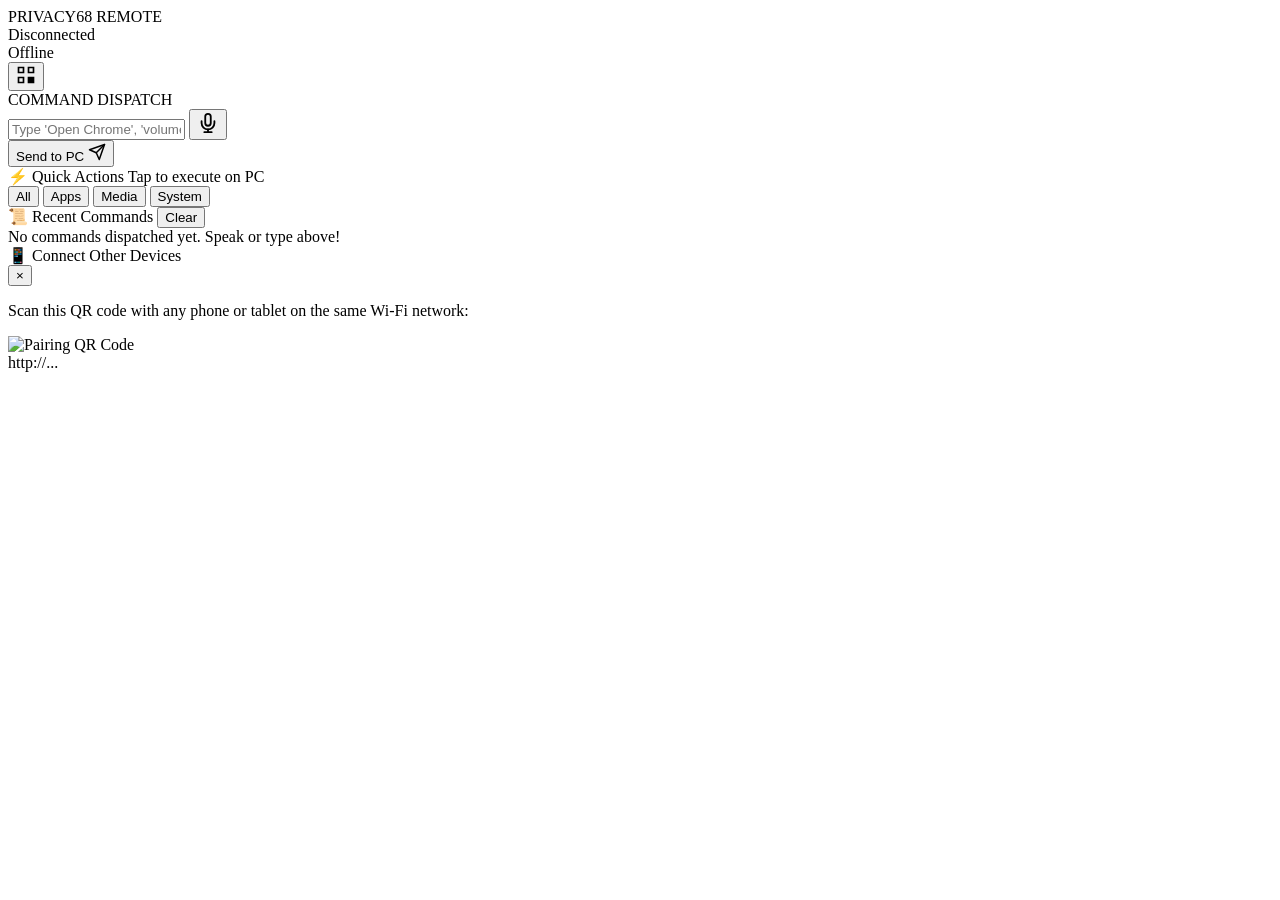
==== server/static/index.html @ c28305e7 "fix in ui" ====
<!DOCTYPE html>
<html lang="en">
<head>
    <meta charset="UTF-8">
    <meta name="viewport" content="width=device-width, initial-scale=1.0, maximum-scale=1.0, user-scalable=no, viewport-fit=cover">
    <meta name="theme-color" content="#0a0e17">
    <meta name="apple-mobile-web-app-capable" content="yes">
    <meta name="apple-mobile-web-app-status-bar-style" content="black-translucent">
    <title>PRIVACY68 Mobile Remote</title>
    <link rel="preconnect" href="https://fonts.googleapis.com">
    <link rel="preconnect" href="https://fonts.gstatic.com" crossorigin>
    <link href="https://fonts.googleapis.com/css2?family=JetBrains+Mono:wght@400;600&family=Outfit:wght@300;400;500;600;700&display=swap" rel="stylesheet">
    <link rel="stylesheet" href="style.css">
</head>
<body>
    <div class="ambient-glow glow-1"></div>
    <div class="ambient-glow glow-2"></div>

    <div class="app-container">
        <!-- Header -->
        <header class="app-header">
            <div class="brand">
                <div class="logo-orb">
                    <div class="orb-core"></div>
                    <div class="orb-ring"></div>
                </div>
                <div class="brand-text">
                    <div class="brand-title">PRIVACY68 <span class="badge">REMOTE</span></div>
                    <div class="brand-sub" id="pc-target">Connecting to PC...</div>
                </div>
            </div>
            <div class="header-actions">
                <div class="status-chip" id="connection-status">
                    <span class="status-dot"></span>
                    <span class="status-text">Online</span>
                </div>
                <button class="icon-btn" id="btn-qr" title="Show Pairing QR Code">
                    <svg width="20" height="20" viewBox="0 0 24 24" fill="none" stroke="currentColor" stroke-width="2"><path d="M3 3h6v6H3zM15 3h6v6h-6zM3 15h6v6H3zM15 15h2v2h-2zM19 15h2v2h-2zM15 19h2v2h-2zM19 19h2v2h-2z"/></svg>
                </button>
            </div>
        </header>

        <!-- Command Input Section -->
        <main class="main-content">
            <section class="command-card">
                <div class="card-label">COMMAND DISPATCH</div>
                <form id="command-form" class="input-form">
                    <div class="input-wrapper">
                        <input 
                            type="text" 
                            id="command-input" 
                            placeholder="Type 'Open Chrome', 'volume up'..." 
                            autocomplete="off"
                            autocorrect="off"
                            spellcheck="false"
                            required
                        >
                        <button type="button" class="mic-btn" id="btn-mic" title="Speak into Phone Mic">
                            <svg class="mic-icon" width="22" height="22" viewBox="0 0 24 24" fill="none" stroke="currentColor" stroke-width="2" stroke-linecap="round" stroke-linejoin="round">
                                <path d="M12 2a3 3 0 0 0-3 3v7a3 3 0 0 0 6 0V5a3 3 0 0 0-3-3z"></path>
                                <path d="M19 10v2a7 7 0 0 1-14 0v-2"></path>
                                <line x1="12" y1="19" x2="12" y2="22"></line>
                                <line x1="8" y1="22" x2="16" y2="22"></line>
                            </svg>
                            <span class="mic-pulse"></span>
                        </button>
                    </div>
                    <button type="submit" class="send-btn" id="btn-send">
                        <span>Send to PC</span>
                        <svg width="18" height="18" viewBox="0 0 24 24" fill="none" stroke="currentColor" stroke-width="2" stroke-linecap="round" stroke-linejoin="round">
                            <line x1="22" y1="2" x2="11" y2="13"></line>
                            <polygon points="22 2 15 22 11 13 2 9 22 2"></polygon>
                        </svg>
                    </button>
                </form>
                <div class="voice-status" id="voice-status" style="display: none;">
                    <span class="pulse-dot"></span>
                    <span id="voice-status-text">Listening... Speak now</span>
                </div>
            </section>

            <!-- Quick Action Grid -->
            <section class="section">
                <div class="section-title">
                    <span>⚡ Quick Actions</span>
                    <span class="section-sub">Tap to execute on PC</span>
                </div>
                
                <!-- Category Tabs -->
                <div class="category-tabs">
                    <button class="tab-btn active" data-cat="all">All</button>
                    <button class="tab-btn" data-cat="Apps">Apps</button>
                    <button class="tab-btn" data-cat="Media">Media</button>
                    <button class="tab-btn" data-cat="System">System</button>
                </div>

                <div class="actions-grid" id="actions-grid">
                    <!-- Loaded dynamically via JS -->
                </div>
            </section>

            <!-- Live Execution Feed -->
            <section class="section">
                <div class="section-title">
                    <span>📜 Recent Commands</span>
                    <button class="clear-btn" id="btn-clear-history">Clear</button>
                </div>
                <div class="history-list" id="history-list">
                    <div class="empty-history">No commands dispatched yet. Speak or type above!</div>
                </div>
            </section>
        </main>

        <!-- Toast Notifications -->
        <div id="toast-container" class="toast-container"></div>

        <!-- QR Code Pairing Modal -->
        <div class="modal" id="qr-modal">
            <div class="modal-backdrop" id="modal-backdrop"></div>
            <div class="modal-card">
                <div class="modal-header">
                    <div class="modal-title">📱 Connect Other Devices</div>
                    <button class="close-btn" id="btn-close-modal">&times;</button>
                </div>
                <div class="modal-body">
                    <p class="modal-desc">Scan this QR code with any phone or tablet on the same Wi-Fi network:</p>
                    <div class="qr-box">
                        <img id="qr-image" src="/api/qr" alt="Pairing QR Code">
                    </div>
                    <div class="url-badge" id="modal-url">http://...</div>
                </div>
            </div>
        </div>
    </div>

    <script src="app.js"></script>
</body>
</html>
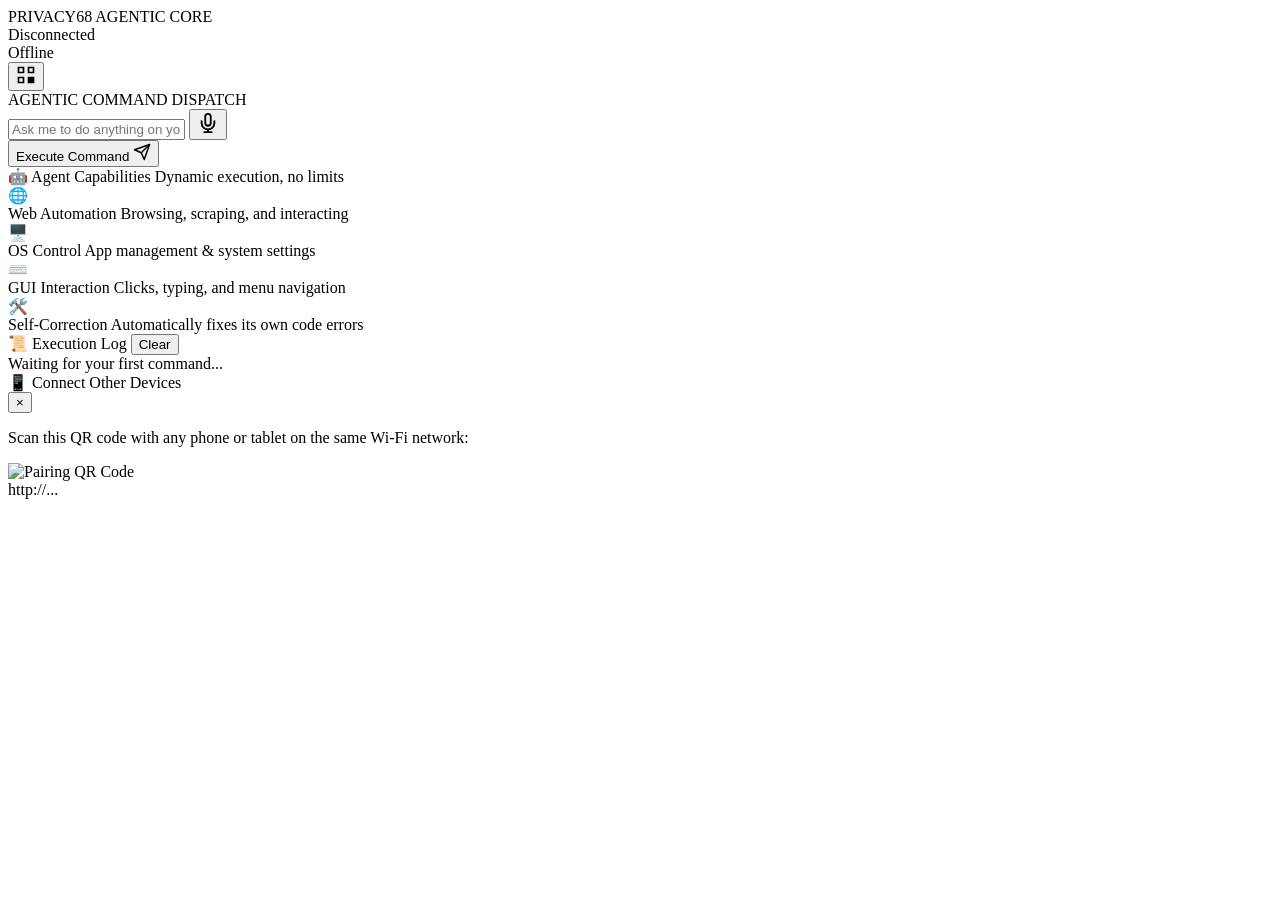
==== commit fe132715: "Fix agent brain and core tests" ====
--- a/server/static/index.html
+++ b/server/static/index.html
@@ -25,8 +25,8 @@
                     <div class="orb-ring"></div>
                 </div>
                 <div class="brand-text">
-                    <div class="brand-title">PRIVACY68 <span class="badge">REMOTE</span></div>
-                    <div class="brand-sub" id="pc-target">Connecting to PC...</div>
+                    <div class="brand-title">PRIVACY68 <span class="badge">AGENTIC CORE</span></div>
+                    <div class="brand-sub" id="pc-target">Autonomous System Online</div>
                 </div>
             </div>
             <div class="header-actions">
@@ -43,13 +43,13 @@
         <!-- Command Input Section -->
         <main class="main-content">
             <section class="command-card">
-                <div class="card-label">COMMAND DISPATCH</div>
+                <div class="card-label">AGENTIC COMMAND DISPATCH</div>
                 <form id="command-form" class="input-form">
                     <div class="input-wrapper">
-                        <input 
-                            type="text" 
-                            id="command-input" 
-                            placeholder="Type 'Open Chrome', 'volume up'..." 
+                        <input
+                            type="text"
+                            id="command-input"
+                            placeholder="Ask me to do anything on your PC..."
                             autocomplete="off"
                             autocorrect="off"
                             spellcheck="false"
@@ -66,7 +66,7 @@
                         </button>
                     </div>
                     <button type="submit" class="send-btn" id="btn-send">
-                        <span>Send to PC</span>
+                        <span id="btn-text">Execute Command</span>
                         <svg width="18" height="18" viewBox="0 0 24 24" fill="none" stroke="currentColor" stroke-width="2" stroke-linecap="round" stroke-linejoin="round">
                             <line x1="22" y1="2" x2="11" y2="13"></line>
                             <polygon points="22 2 15 22 11 13 2 9 22 2"></polygon>
@@ -79,34 +79,52 @@
                 </div>
             </section>
 
-            <!-- Quick Action Grid -->
+            <!-- Agent Capabilities Section -->
             <section class="section">
                 <div class="section-title">
-                    <span>⚡ Quick Actions</span>
-                    <span class="section-sub">Tap to execute on PC</span>
+                    <span>🤖 Agent Capabilities</span>
+                    <span class="section-sub">Dynamic execution, no limits</span>
                 </div>
-                
-                <!-- Category Tabs -->
-                <div class="category-tabs">
-                    <button class="tab-btn active" data-cat="all">All</button>
-                    <button class="tab-btn" data-cat="Apps">Apps</button>
-                    <button class="tab-btn" data-cat="Media">Media</button>
-                    <button class="tab-btn" data-cat="System">System</button>
-                </div>
-
-                <div class="actions-grid" id="actions-grid">
-                    <!-- Loaded dynamically via JS -->
+                <div class="capabilities-grid" id="capabilities-grid">
+                    <div class="cap-item">
+                        <span class="cap-icon">🌐</span>
+                        <div class="cap-info">
+                            <span class="cap-name">Web Automation</span>
+                            <span class="cap-desc">Browsing, scraping, and interacting</span>
+                        </div>
+                    </div>
+                    <div class="cap-item">
+                        <span class="cap-icon">🖥️</span>
+                        <div class="cap-info">
+                            <span class="cap-name">OS Control</span>
+                            <span class="cap-desc">App management & system settings</span>
+                        </div>
+                    </div>
+                    <div class="cap-item">
+                        <span class="cap-icon">⌨️</span>
+                        <div class="cap-info">
+                            <span class="cap-name">GUI Interaction</span>
+                            <span class="cap-desc">Clicks, typing, and menu navigation</span>
+                        </div>
+                    </div>
+                    <div class="cap-item">
+                        <span class="cap-icon">🛠️</span>
+                        <div class="cap-info">
+                            <span class="cap-name">Self-Correction</span>
+                            <span class="cap-desc">Automatically fixes its own code errors</span>
+                        </div>
+                    </div>
                 </div>
             </section>
 
             <!-- Live Execution Feed -->
             <section class="section">
                 <div class="section-title">
-                    <span>📜 Recent Commands</span>
+                    <span>📜 Execution Log</span>
                     <button class="clear-btn" id="btn-clear-history">Clear</button>
                 </div>
                 <div class="history-list" id="history-list">
-                    <div class="empty-history">No commands dispatched yet. Speak or type above!</div>
+                    <div class="empty-history">Waiting for your first command...</div>
                 </div>
             </section>
         </main>
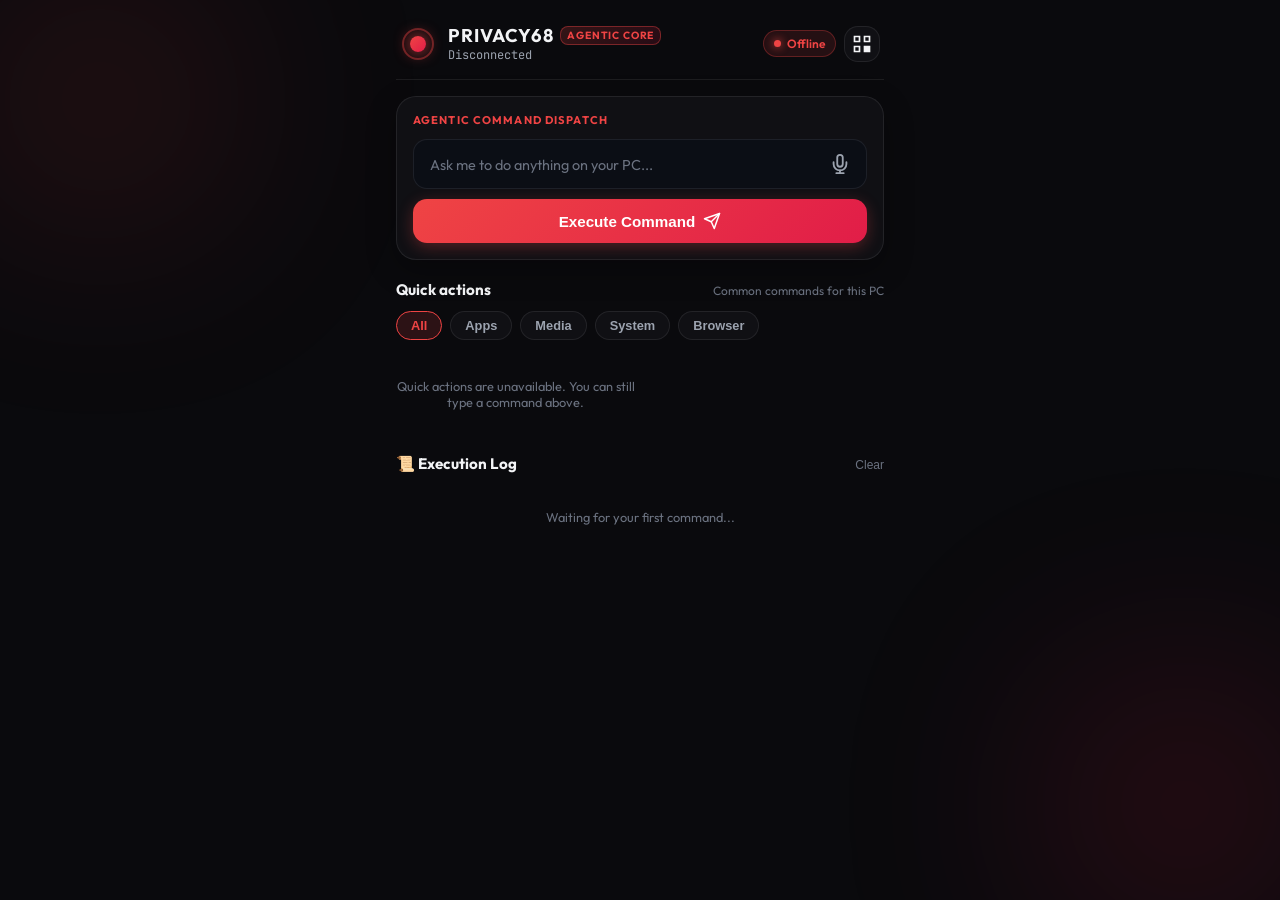
==== commit f03c4fde: "feat: update dashboard, plugins, docs, and installer Co-authored-by: Copilot <223556219+Copilot@user" ====
--- a/server/static/index.html
+++ b/server/static/index.html
@@ -79,42 +79,20 @@
                 </div>
             </section>
 
-            <!-- Agent Capabilities Section -->
+            <!-- Quick Actions -->
             <section class="section">
                 <div class="section-title">
-                    <span>🤖 Agent Capabilities</span>
-                    <span class="section-sub">Dynamic execution, no limits</span>
+                    <span>Quick actions</span>
+                    <span class="section-sub">Common commands for this PC</span>
                 </div>
-                <div class="capabilities-grid" id="capabilities-grid">
-                    <div class="cap-item">
-                        <span class="cap-icon">🌐</span>
-                        <div class="cap-info">
-                            <span class="cap-name">Web Automation</span>
-                            <span class="cap-desc">Browsing, scraping, and interacting</span>
-                        </div>
-                    </div>
-                    <div class="cap-item">
-                        <span class="cap-icon">🖥️</span>
-                        <div class="cap-info">
-                            <span class="cap-name">OS Control</span>
-                            <span class="cap-desc">App management & system settings</span>
-                        </div>
-                    </div>
-                    <div class="cap-item">
-                        <span class="cap-icon">⌨️</span>
-                        <div class="cap-info">
-                            <span class="cap-name">GUI Interaction</span>
-                            <span class="cap-desc">Clicks, typing, and menu navigation</span>
-                        </div>
-                    </div>
-                    <div class="cap-item">
-                        <span class="cap-icon">🛠️</span>
-                        <div class="cap-info">
-                            <span class="cap-name">Self-Correction</span>
-                            <span class="cap-desc">Automatically fixes its own code errors</span>
-                        </div>
-                    </div>
+                <div class="category-tabs" role="tablist" aria-label="Filter quick actions">
+                    <button class="tab-btn active" type="button" role="tab" aria-selected="true" data-cat="all">All</button>
+                    <button class="tab-btn" type="button" role="tab" aria-selected="false" data-cat="Apps">Apps</button>
+                    <button class="tab-btn" type="button" role="tab" aria-selected="false" data-cat="Media">Media</button>
+                    <button class="tab-btn" type="button" role="tab" aria-selected="false" data-cat="System">System</button>
+                    <button class="tab-btn" type="button" role="tab" aria-selected="false" data-cat="Browser">Browser</button>
                 </div>
+                <div class="actions-grid" id="actions-grid" aria-live="polite"></div>
             </section>
 
             <!-- Live Execution Feed -->
--- a/server/static/style.css
+++ b/server/static/style.css
@@ -0,0 +1,712 @@
+:root {
+    --bg-primary: #0a0a0d;
+    --bg-secondary: #121217;
+    --bg-card: rgba(18, 18, 23, 0.85);
+    --bg-card-hover: rgba(28, 28, 36, 0.95);
+    --border-color: rgba(255, 255, 255, 0.08);
+    --border-active: rgba(239, 68, 68, 0.5);
+    
+    --primary: #ef4444;
+    --primary-glow: rgba(239, 68, 68, 0.3);
+    --accent: #e11d48;
+    --accent-glow: rgba(225, 29, 72, 0.3);
+    --success: #10b981;
+    --error: #ef4444;
+    --warning: #f59e0b;
+
+    --text-main: #f3f4f6;
+    --text-muted: #9ca3af;
+    --text-sub: #6b7280;
+
+    --radius-sm: 8px;
+    --radius-md: 14px;
+    --radius-lg: 20px;
+    --radius-full: 9999px;
+
+    --font-sans: 'Outfit', -apple-system, BlinkMacSystemFont, sans-serif;
+    --font-mono: 'JetBrains Mono', monospace;
+}
+
+* {
+    box-sizing: border-box;
+    margin: 0;
+    padding: 0;
+    -webkit-tap-highlight-color: transparent;
+}
+
+body {
+    font-family: var(--font-sans);
+    background-color: var(--bg-primary);
+    color: var(--text-main);
+    min-height: 100vh;
+    display: flex;
+    justify-content: center;
+    overflow-x: hidden;
+    position: relative;
+    padding: env(safe-area-inset-top) env(safe-area-inset-right) env(safe-area-inset-bottom) env(safe-area-inset-left);
+}
+
+/* Background Ambient Glows */
+.ambient-glow {
+    position: fixed;
+    border-radius: 50%;
+    filter: blur(120px);
+    pointer-events: none;
+    z-index: 0;
+    opacity: 0.35;
+}
+
+.glow-1 {
+    width: 300px;
+    height: 300px;
+    background: radial-gradient(circle, var(--primary) 0%, transparent 70%);
+    top: -50px;
+    left: -50px;
+}
+
+.glow-2 {
+    width: 350px;
+    height: 350px;
+    background: radial-gradient(circle, var(--accent) 0%, transparent 70%);
+    bottom: -80px;
+    right: -80px;
+}
+
+.app-container {
+    width: 100%;
+    max-width: 520px;
+    min-height: 100vh;
+    display: flex;
+    flex-direction: column;
+    position: relative;
+    z-index: 1;
+    padding: 16px;
+}
+
+/* Header */
+.app-header {
+    display: flex;
+    justify-content: space-between;
+    align-items: center;
+    padding: 8px 4px 16px;
+    border-bottom: 1px solid var(--border-color);
+}
+
+.brand {
+    display: flex;
+    align-items: center;
+    gap: 12px;
+}
+
+.logo-orb {
+    position: relative;
+    width: 36px;
+    height: 36px;
+    display: flex;
+    align-items: center;
+    justify-content: center;
+}
+
+.orb-core {
+    width: 16px;
+    height: 16px;
+    background: linear-gradient(135deg, var(--primary), var(--accent));
+    border-radius: 50%;
+    box-shadow: 0 0 16px var(--primary);
+    animation: pulse 2.5s infinite alternate ease-in-out;
+}
+
+.orb-ring {
+    position: absolute;
+    width: 32px;
+    height: 32px;
+    border: 2px solid rgba(239, 68, 68, 0.4);
+    border-radius: 50%;
+    animation: spin 8s linear infinite;
+}
+
+@keyframes spin {
+    to { transform: rotate(360deg); }
+}
+
+@keyframes pulse {
+    0% { transform: scale(0.85); filter: drop-shadow(0 0 4px var(--primary)); }
+    100% { transform: scale(1.15); filter: drop-shadow(0 0 14px var(--accent)); }
+}
+
+.brand-title {
+    font-size: 1.15rem;
+    font-weight: 700;
+    letter-spacing: 0.05em;
+    display: flex;
+    align-items: center;
+    gap: 6px;
+}
+
+.badge {
+    font-size: 0.65rem;
+    font-weight: 700;
+    background: linear-gradient(135deg, rgba(239, 68, 68, 0.18), rgba(225, 29, 72, 0.14));
+    border: 1px solid rgba(239, 68, 68, 0.4);
+    color: var(--primary);
+    padding: 2px 6px;
+    border-radius: var(--radius-sm);
+    letter-spacing: 0.08em;
+}
+
+.brand-sub {
+    font-size: 0.75rem;
+    color: var(--text-muted);
+    font-family: var(--font-mono);
+}
+
+.header-actions {
+    display: flex;
+    align-items: center;
+    gap: 8px;
+}
+
+.status-chip {
+    display: flex;
+    align-items: center;
+    gap: 6px;
+    padding: 5px 10px;
+    border-radius: var(--radius-full);
+    background: rgba(16, 185, 129, 0.12);
+    border: 1px solid rgba(16, 185, 129, 0.3);
+    font-size: 0.75rem;
+    font-weight: 600;
+    color: var(--success);
+}
+
+.status-chip.offline {
+    background: rgba(239, 68, 68, 0.12);
+    border-color: rgba(239, 68, 68, 0.3);
+    color: var(--error);
+}
+
+.status-dot {
+    width: 7px;
+    height: 7px;
+    background-color: currentColor;
+    border-radius: 50%;
+    box-shadow: 0 0 8px currentColor;
+}
+
+.icon-btn {
+    background: var(--bg-card);
+    border: 1px solid var(--border-color);
+    color: var(--text-main);
+    width: 36px;
+    height: 36px;
+    border-radius: var(--radius-md);
+    display: flex;
+    align-items: center;
+    justify-content: center;
+    cursor: pointer;
+    transition: all 0.2s ease;
+}
+
+.icon-btn:active {
+    transform: scale(0.92);
+    background: var(--bg-card-hover);
+}
+
+/* Main Content */
+.main-content {
+    display: flex;
+    flex-direction: column;
+    gap: 20px;
+    margin-top: 16px;
+    padding-bottom: 24px;
+}
+
+/* Command Card */
+.command-card {
+    background: var(--bg-card);
+    backdrop-filter: blur(16px);
+    -webkit-backdrop-filter: blur(16px);
+    border: 1px solid var(--border-color);
+    border-radius: var(--radius-lg);
+    padding: 16px;
+    box-shadow: 0 10px 30px rgba(0, 0, 0, 0.3);
+}
+
+.card-label {
+    font-size: 0.7rem;
+    font-weight: 700;
+    color: var(--primary);
+    letter-spacing: 0.1em;
+    margin-bottom: 12px;
+}
+
+.input-form {
+    display: flex;
+    flex-direction: column;
+    gap: 10px;
+}
+
+.input-wrapper {
+    position: relative;
+    display: flex;
+    align-items: center;
+}
+
+.input-wrapper input {
+    width: 100%;
+    background: rgba(10, 14, 23, 0.8);
+    border: 1px solid var(--border-color);
+    border-radius: var(--radius-md);
+    padding: 14px 50px 14px 16px;
+    color: var(--text-main);
+    font-size: 1rem;
+    font-family: var(--font-sans);
+    outline: none;
+    transition: all 0.2s ease;
+}
+
+.input-wrapper input:focus {
+    border-color: var(--primary);
+    box-shadow: 0 0 15px var(--primary-glow);
+}
+
+.input-wrapper input::placeholder {
+    color: var(--text-sub);
+    font-size: 0.9rem;
+}
+
+.mic-btn {
+    position: absolute;
+    right: 8px;
+    background: transparent;
+    border: none;
+    color: var(--text-muted);
+    width: 38px;
+    height: 38px;
+    border-radius: 50%;
+    display: flex;
+    align-items: center;
+    justify-content: center;
+    cursor: pointer;
+    transition: all 0.2s ease;
+}
+
+.mic-btn.listening {
+    color: #ef4444;
+}
+
+.mic-pulse {
+    position: absolute;
+    width: 38px;
+    height: 38px;
+    border-radius: 50%;
+    border: 2px solid #ef4444;
+    opacity: 0;
+    pointer-events: none;
+}
+
+.mic-btn.listening .mic-pulse {
+    animation: mic-ripple 1.2s infinite ease-out;
+}
+
+@keyframes mic-ripple {
+    0% { transform: scale(0.9); opacity: 0.8; }
+    100% { transform: scale(1.6); opacity: 0; }
+}
+
+.send-btn {
+    background: linear-gradient(135deg, var(--primary), var(--accent));
+    border: none;
+    border-radius: var(--radius-md);
+    padding: 13px 20px;
+    color: white;
+    font-size: 0.95rem;
+    font-weight: 600;
+    display: flex;
+    align-items: center;
+    justify-content: center;
+    gap: 8px;
+    cursor: pointer;
+    box-shadow: 0 4px 15px var(--primary-glow);
+    transition: all 0.2s ease;
+}
+
+.send-btn:active {
+    transform: scale(0.97);
+    filter: brightness(1.1);
+}
+
+.send-btn:disabled {
+    cursor: wait;
+    opacity: 0.6;
+    transform: none;
+}
+
+.voice-status {
+    display: flex;
+    align-items: center;
+    gap: 8px;
+    margin-top: 10px;
+    padding: 8px 12px;
+    border-radius: var(--radius-sm);
+    background: rgba(239, 68, 68, 0.12);
+    border: 1px solid rgba(239, 68, 68, 0.3);
+    color: #fca5a5;
+    font-size: 0.8rem;
+}
+
+.pulse-dot {
+    width: 8px;
+    height: 8px;
+    background-color: #ef4444;
+    border-radius: 50%;
+    animation: blink 1s infinite alternate;
+}
+
+@keyframes blink {
+    from { opacity: 0.3; }
+    to { opacity: 1; }
+}
+
+/* Sections */
+.section {
+    display: flex;
+    flex-direction: column;
+    gap: 12px;
+}
+
+.section-title {
+    display: flex;
+    justify-content: space-between;
+    align-items: baseline;
+    font-size: 0.95rem;
+    font-weight: 700;
+    color: var(--text-main);
+}
+
+.section-sub {
+    font-size: 0.75rem;
+    font-weight: 400;
+    color: var(--text-sub);
+}
+
+/* Category Tabs */
+.category-tabs {
+    display: flex;
+    gap: 8px;
+    overflow-x: auto;
+    scrollbar-width: none;
+    padding-bottom: 2px;
+}
+
+.category-tabs::-webkit-scrollbar {
+    display: none;
+}
+
+.tab-btn {
+    background: var(--bg-card);
+    border: 1px solid var(--border-color);
+    color: var(--text-muted);
+    font-size: 0.8rem;
+    font-weight: 600;
+    padding: 6px 14px;
+    border-radius: var(--radius-full);
+    cursor: pointer;
+    white-space: nowrap;
+    transition: all 0.2s ease;
+}
+
+.tab-btn.active {
+    background: rgba(239, 68, 68, 0.15);
+    border-color: var(--primary);
+    color: var(--primary);
+}
+
+/* Actions Grid */
+.actions-grid {
+    display: grid;
+    grid-template-columns: repeat(2, 1fr);
+    gap: 10px;
+}
+
+.action-card {
+    background: var(--bg-card);
+    backdrop-filter: blur(12px);
+    -webkit-backdrop-filter: blur(12px);
+    border: 1px solid var(--border-color);
+    border-radius: var(--radius-md);
+    padding: 14px 12px;
+    display: flex;
+    align-items: center;
+    gap: 12px;
+    cursor: pointer;
+    transition: all 0.2s cubic-bezier(0.16, 1, 0.3, 1);
+    position: relative;
+    overflow: hidden;
+    color: var(--text-main);
+    font-family: var(--font-sans);
+    text-align: left;
+}
+
+.action-card:hover,
+.action-card:focus-visible {
+    background: var(--bg-card-hover);
+    border-color: var(--border-active);
+}
+
+.action-card:active {
+    transform: scale(0.96);
+    background: var(--bg-card-hover);
+    border-color: var(--border-active);
+}
+
+.action-icon {
+    font-size: 1.4rem;
+    width: 38px;
+    height: 38px;
+    display: flex;
+    align-items: center;
+    justify-content: center;
+    background: rgba(255, 255, 255, 0.04);
+    border-radius: var(--radius-sm);
+    flex-shrink: 0;
+}
+
+.action-info {
+    display: flex;
+    flex-direction: column;
+    overflow: hidden;
+}
+
+.action-label {
+    font-size: 0.85rem;
+    font-weight: 600;
+    color: var(--text-main);
+    white-space: nowrap;
+    overflow: hidden;
+    text-overflow: ellipsis;
+}
+
+.action-cmd {
+    font-size: 0.68rem;
+    color: var(--text-sub);
+    font-family: var(--font-mono);
+    white-space: nowrap;
+    overflow: hidden;
+    text-overflow: ellipsis;
+}
+
+/* History List */
+.clear-btn {
+    background: transparent;
+    border: none;
+    color: var(--text-sub);
+    font-size: 0.75rem;
+    cursor: pointer;
+}
+
+.clear-btn:hover {
+    color: var(--text-muted);
+}
+
+.history-list {
+    display: flex;
+    flex-direction: column;
+    gap: 8px;
+    max-height: 240px;
+    overflow-y: auto;
+}
+
+.history-item {
+    background: var(--bg-card);
+    border: 1px solid var(--border-color);
+    border-radius: var(--radius-md);
+    padding: 10px 14px;
+    display: flex;
+    justify-content: space-between;
+    align-items: center;
+    animation: fadeIn 0.25s ease-out;
+}
+
+@keyframes fadeIn {
+    from { opacity: 0; transform: translateY(-4px); }
+    to { opacity: 1; transform: translateY(0); }
+}
+
+.history-left {
+    display: flex;
+    flex-direction: column;
+    gap: 2px;
+}
+
+.history-cmd {
+    font-size: 0.85rem;
+    font-weight: 600;
+    color: var(--text-main);
+}
+
+.history-meta {
+    font-size: 0.7rem;
+    color: var(--text-sub);
+    font-family: var(--font-mono);
+}
+
+.history-badge {
+    font-size: 0.7rem;
+    font-weight: 600;
+    padding: 3px 8px;
+    border-radius: var(--radius-sm);
+}
+
+.history-badge.success {
+    background: rgba(16, 185, 129, 0.15);
+    color: var(--success);
+    border: 1px solid rgba(16, 185, 129, 0.3);
+}
+
+.history-badge.error {
+    background: rgba(239, 68, 68, 0.15);
+    color: var(--error);
+    border: 1px solid rgba(239, 68, 68, 0.3);
+}
+
+.empty-history {
+    font-size: 0.8rem;
+    color: var(--text-sub);
+    text-align: center;
+    padding: 24px 0;
+}
+
+/* Toast */
+.toast-container {
+    position: fixed;
+    bottom: 20px;
+    left: 50%;
+    transform: translateX(-50%);
+    display: flex;
+    flex-direction: column;
+    gap: 8px;
+    z-index: 100;
+    width: 90%;
+    max-width: 400px;
+    pointer-events: none;
+}
+
+.toast {
+    background: rgba(17, 24, 39, 0.95);
+    backdrop-filter: blur(16px);
+    border: 1px solid var(--border-active);
+    color: var(--text-main);
+    padding: 12px 16px;
+    border-radius: var(--radius-md);
+    box-shadow: 0 8px 24px rgba(0, 0, 0, 0.5);
+    font-size: 0.85rem;
+    display: flex;
+    align-items: center;
+    gap: 10px;
+    animation: toastPop 0.3s cubic-bezier(0.16, 1, 0.3, 1);
+}
+
+.toast.success { border-color: rgba(16, 185, 129, 0.5); }
+.toast.error { border-color: rgba(239, 68, 68, 0.6); }
+
+@keyframes toastPop {
+    from { opacity: 0; transform: translateY(12px) scale(0.95); }
+    to { opacity: 1; transform: translateY(0) scale(1); }
+}
+
+/* Modal */
+.modal {
+    position: fixed;
+    top: 0;
+    left: 0;
+    width: 100vw;
+    height: 100vh;
+    display: none;
+    align-items: center;
+    justify-content: center;
+    z-index: 200;
+    padding: 16px;
+}
+
+.modal.active {
+    display: flex;
+}
+
+.modal-backdrop {
+    position: absolute;
+    top: 0;
+    left: 0;
+    width: 100%;
+    height: 100%;
+    background: rgba(0, 0, 0, 0.75);
+    backdrop-filter: blur(8px);
+}
+
+.modal-card {
+    position: relative;
+    background: var(--bg-secondary);
+    border: 1px solid var(--border-color);
+    border-radius: var(--radius-lg);
+    padding: 24px;
+    width: 100%;
+    max-width: 360px;
+    display: flex;
+    flex-direction: column;
+    align-items: center;
+    text-align: center;
+    box-shadow: 0 20px 40px rgba(0, 0, 0, 0.6);
+}
+
+.modal-header {
+    width: 100%;
+    display: flex;
+    justify-content: space-between;
+    align-items: center;
+    margin-bottom: 14px;
+}
+
+.modal-title {
+    font-size: 1rem;
+    font-weight: 700;
+}
+
+.close-btn {
+    background: transparent;
+    border: none;
+    color: var(--text-muted);
+    font-size: 1.5rem;
+    cursor: pointer;
+}
+
+.modal-desc {
+    font-size: 0.8rem;
+    color: var(--text-muted);
+    margin-bottom: 16px;
+}
+
+.qr-box {
+    background: #0d1117;
+    padding: 12px;
+    border-radius: var(--radius-md);
+    border: 1px solid var(--border-active);
+    box-shadow: 0 0 20px var(--primary-glow);
+    margin-bottom: 14px;
+}
+
+.qr-box img {
+    width: 180px;
+    height: 180px;
+    display: block;
+    border-radius: var(--radius-sm);
+}
+
+.url-badge {
+    font-family: var(--font-mono);
+    font-size: 0.75rem;
+    background: rgba(255, 255, 255, 0.05);
+    padding: 6px 12px;
+    border-radius: var(--radius-sm);
+    color: var(--primary);
+    word-break: break-all;
+}
